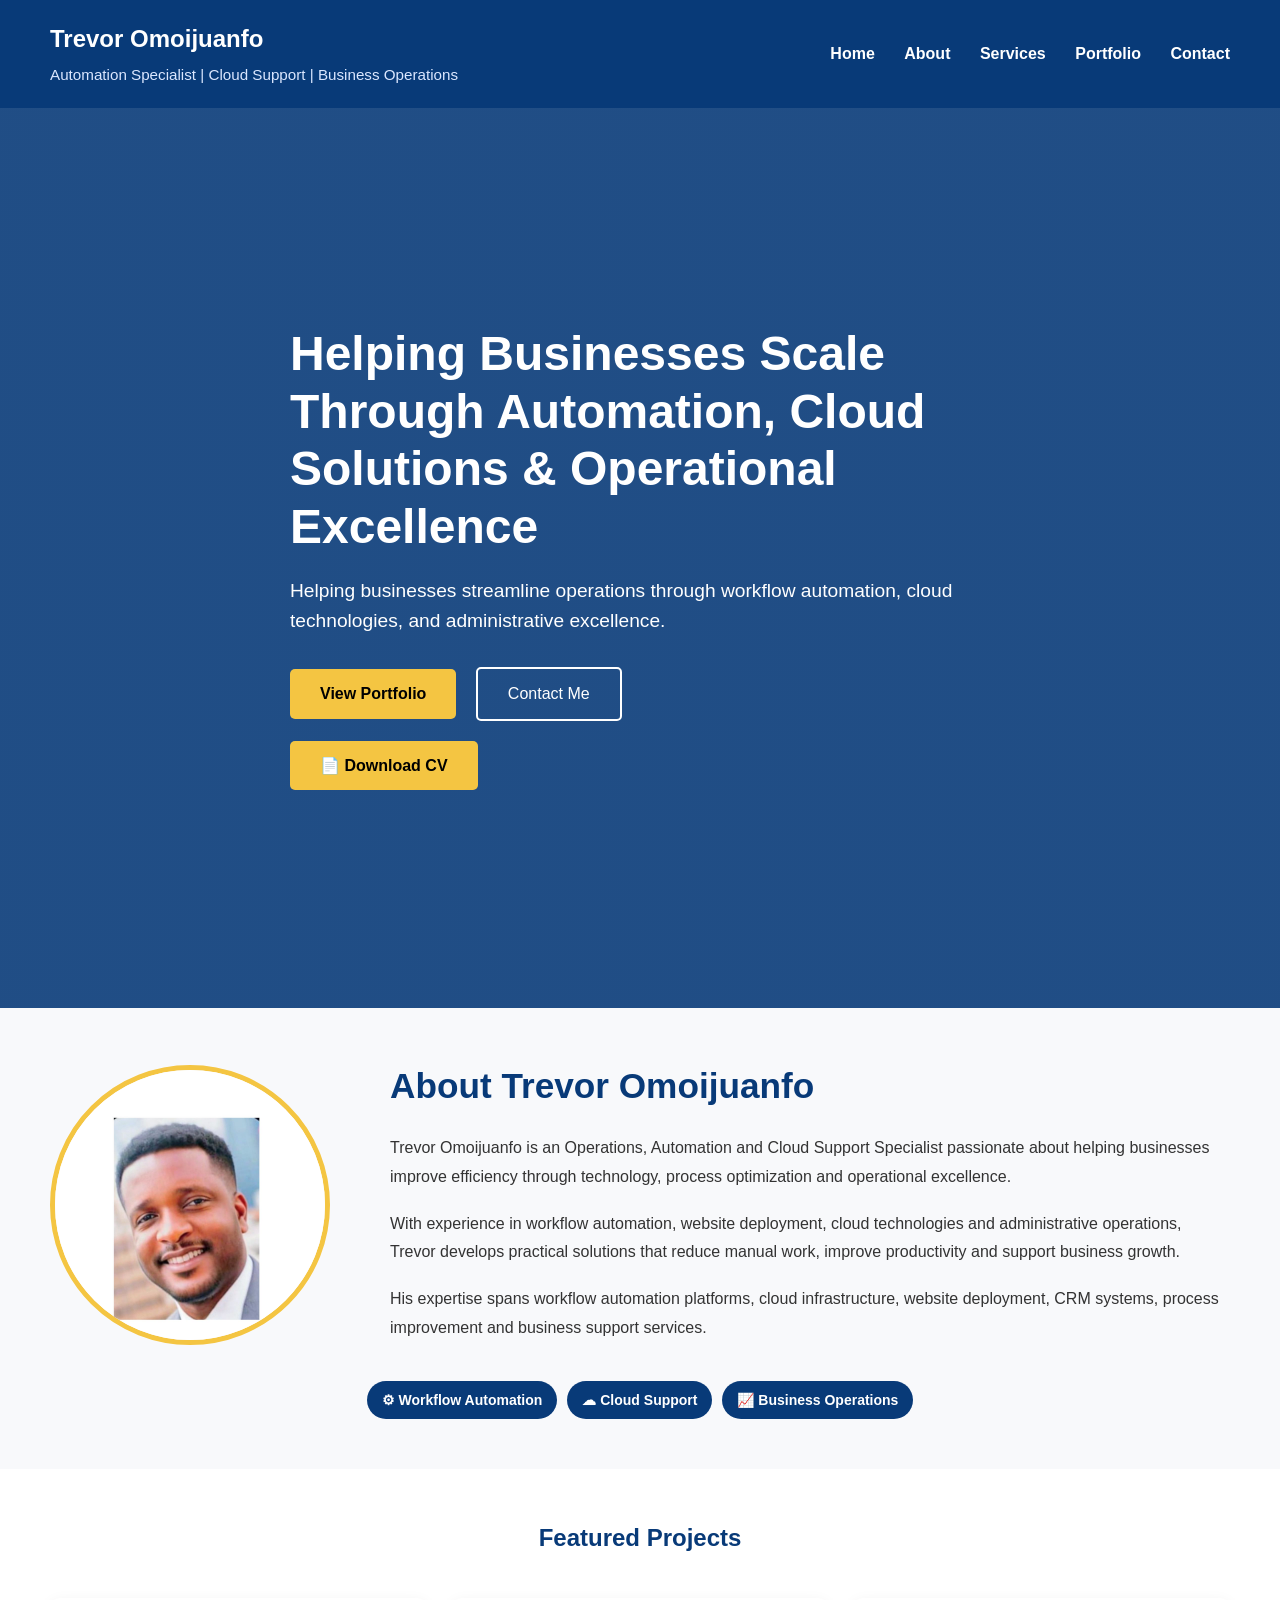
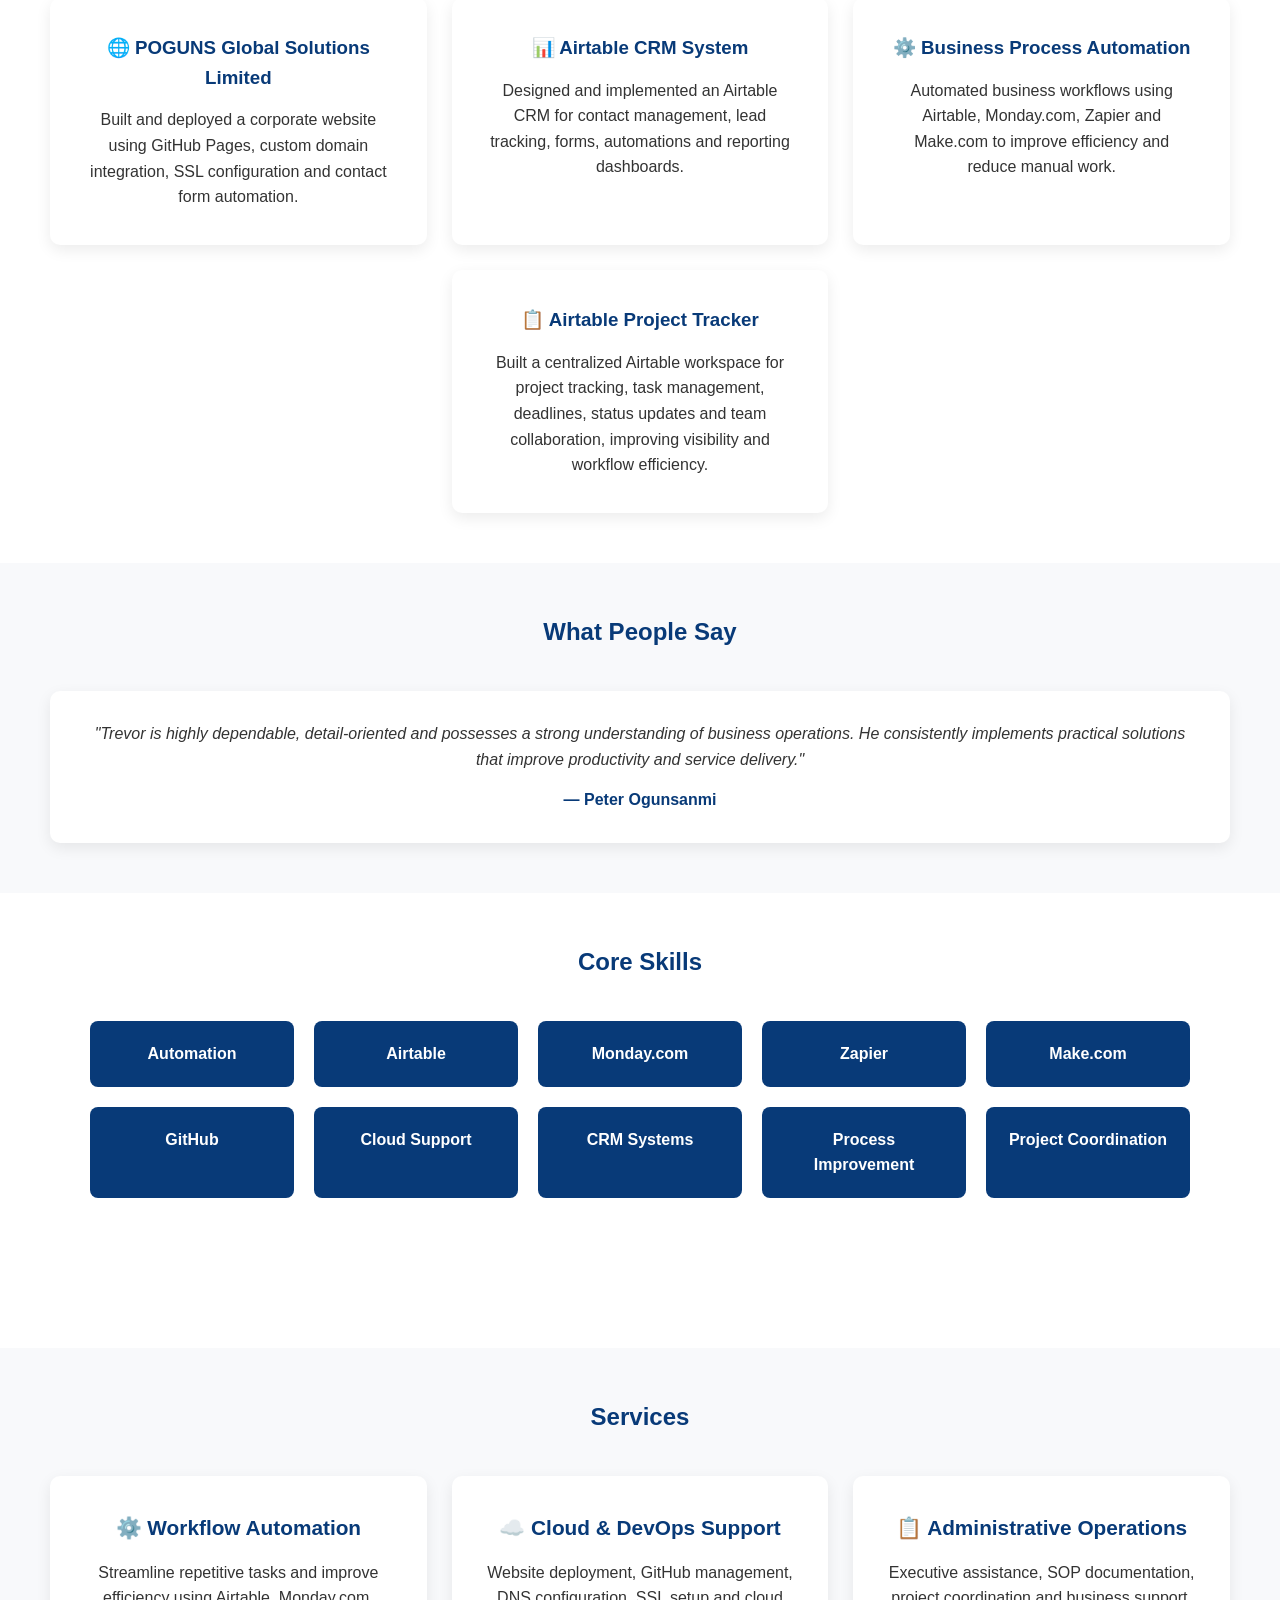
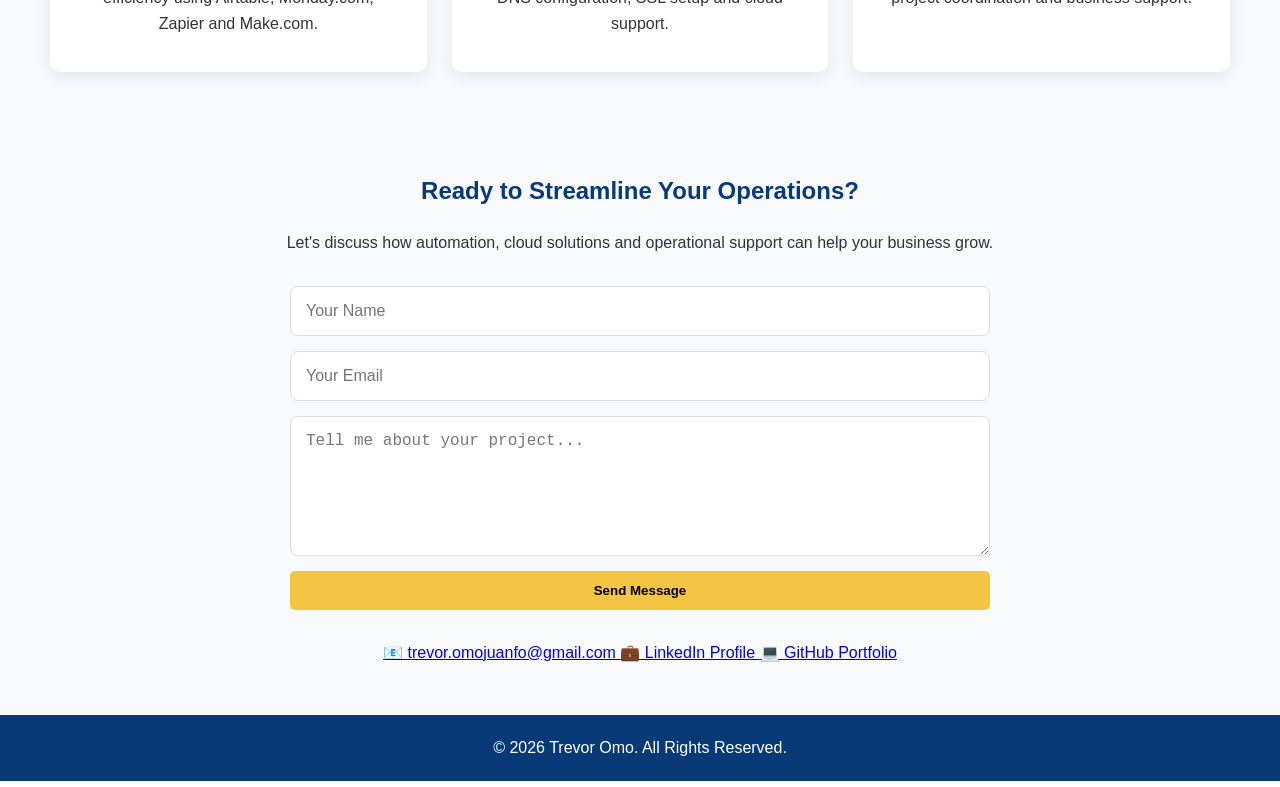
==== index.html @ e49c2072 "Initial portfolio website" ====
<!DOCTYPE html>
<html lang="en">

<head>

    <meta charset="UTF-8">
    <meta name="viewport" content="width=device-width, initial-scale=1.0">

    <title>Trevor Omoijuanfo | Automation, Cloud & Operations Specialist</title>

    <link rel="stylesheet" href="css/style.css">

</head>

<body>

<header>

    <div class="logo">
    <h2>Trevor Omoijuanfo</h2>

    <p class="tagline">
        Automation Specialist | Cloud Support | Business Operations
    </p>
</div>

    <nav>

        <a href="#home">Home</a>
        <a href="#about">About</a>
        <a href="#services">Services</a>
        <a href="#portfolio">Portfolio</a>
        <a href="#contact">Contact</a>

    </nav>

</header>

<section id="home" class="hero">

    <div class="hero-content">

        <h1>
    Helping Businesses Scale Through
    Automation, Cloud Solutions &
    Operational Excellence
</h1>
        <p>
            Helping businesses streamline operations through workflow automation,
            cloud technologies, and administrative excellence.
        </p>

<div class="hero-buttons">

    <a href="#portfolio" class="btn">
        View Portfolio
    </a>

    <a href="#contact" class="btn-secondary">
        Contact Me
    </a>

</div>

<div style="margin-top:20px;">

    <a href="assets/Trevor-Omo-CV.pdf"
   class="btn"
   target="_blank">
   📄 Download CV
</a>

</div>
    
</section>

<section id="about" class="about">

    <div class="about-container">

        <div class="about-image">

            <img src="images/trevor-profile.jpg"
                 alt="Trevor Omo"
                 class="profile-photo">

        </div>

        <div class="about-content">

            <h2>About Trevor Omoijuanfo</h2>

            <p>
                Trevor Omoijuanfo is an Operations, Automation and Cloud Support
                Specialist passionate about helping businesses improve
                efficiency through technology, process optimization and
                operational excellence.
            </p>

            <p>
                With experience in workflow automation, website deployment,
                cloud technologies and administrative operations, Trevor
                develops practical solutions that reduce manual work,
                improve productivity and support business growth.
            </p>

            <p>
                His expertise spans workflow automation platforms,
                cloud infrastructure, website deployment, CRM systems,
                process improvement and business support services.
            </p>

        </div>

    </div>

    <div class="about-stats">

    <span>⚙ Workflow Automation</span>

    <span>☁ Cloud Support</span>

    <span>📈 Business Operations</span>

</div>
</section>

    <section id="portfolio" class="portfolio">

    <h2>Featured Projects</h2>

    <div class="portfolio-grid">

        <div class="portfolio-card">

            <h3>🌐 POGUNS Global Solutions Limited</h3>

            <p>
                Built and deployed a corporate website using
                GitHub Pages, custom domain integration,
                SSL configuration and contact form automation.
            </p>

        </div>

        <div class="portfolio-card">

            <h3>📊 Airtable CRM System</h3>

            <p>
                Designed and implemented an Airtable CRM for
                contact management, lead tracking, forms,
                automations and reporting dashboards.
            </p>

        </div>

        <div class="portfolio-card">

            <h3>⚙️ Business Process Automation</h3>

            <p>
                Automated business workflows using Airtable,
                Monday.com, Zapier and Make.com to improve
                efficiency and reduce manual work.
            </p>

        </div>

        <div class="portfolio-card">

    <h3>📋 Airtable Project Tracker</h3>

    <p>
        Built a centralized Airtable workspace for project
        tracking, task management, deadlines, status updates
        and team collaboration, improving visibility and
        workflow efficiency.
    </p>

    </div>

    </div>

</section>

<section class="testimonials">

    <h2>What People Say</h2>

    <div class="testimonials-grid">

        <div class="testimonial-card">

    <p>
        "Trevor is highly dependable, detail-oriented and possesses
        a strong understanding of business operations. He consistently
        implements practical solutions that improve productivity and
        service delivery."
    </p>

    <h4>
        — Peter Ogunsanmi
    </h4>

</div>
      
    </div>

</section>

<section class="skills">

    <h2>Core Skills</h2>

    <div class="skills-grid">

        <div class="skill-card">Automation</div>
        <div class="skill-card">Airtable</div>
        <div class="skill-card">Monday.com</div>
        <div class="skill-card">Zapier</div>
        <div class="skill-card">Make.com</div>
        <div class="skill-card">GitHub</div>
        <div class="skill-card">Cloud Support</div>
        <div class="skill-card">CRM Systems</div>
        <div class="skill-card">Process Improvement</div>
        <div class="skill-card">Project Coordination</div>

    </div>

</section>

<section id="portfolio" class="portfolio">

</section>

<section id="services" class="services">

    <h2>Services</h2>

    <div class="services-grid">

        <div class="service-card">

            <h3>⚙️ Workflow Automation</h3>
            <p>
                Streamline repetitive tasks and improve efficiency
                using Airtable, Monday.com, Zapier and Make.com.
            </p>

        </div>

        <div class="service-card">

           <h3>☁️ Cloud & DevOps Support</h3>

            <p>
                Website deployment, GitHub management,
                DNS configuration, SSL setup and cloud support.
            </p>

        </div>

        <div class="service-card">

           <h3>📋 Administrative Operations</h3>

            <p>
                Executive assistance, SOP documentation,
                project coordination and business support.
            </p>

        </div>

    </div>

</section>
<section id="contact" class="contact">

    <h2>Ready to Streamline Your Operations?</h2>

    <p>
       Let's discuss how automation, cloud solutions and operational support can help your business grow.
    </p>

    <form
        action="https://formspree.io/f/YOUR_FORM_ID"
        method="POST"
        class="contact-form">

        <input
            type="text"
            name="name"
            placeholder="Your Name"
            required>

        <input
            type="email"
            name="email"
            placeholder="Your Email"
            required>

        <textarea
            name="message"
            rows="6"
            placeholder="Tell me about your project..."
            required></textarea>

        <button type="submit" class="btn">
            Send Message
        </button>

    </form>
<div class="contact-details">

    <a href="mailto:trevor.omojuanfo@gmail.com">
📧 trevor.omojuanfo@gmail.com
</a>

    <a href="https://www.linkedin.com/in/trevoromojuanfo" target="_blank">
💼 LinkedIn Profile
</a>

    <a href="https://github.com/McTblast" target="_blank">
💻 GitHub Portfolio
</a>

</div>
</section>

<footer>

    <p>
        © 2026 Trevor Omo. All Rights Reserved.
    </p>

</footer>

</body>

</html>
---- css/style.css ----
*{
    margin:0;
    padding:0;
    box-sizing:border-box;
}

body{
    font-family:Arial, sans-serif;
    line-height:1.6;
    color:#333;
}

/* HEADER */

header{
    display:flex;
    justify-content:space-between;
    align-items:center;
    padding:20px 50px;
    background:#083A78;
    position:sticky;
    top:0;
    z-index:1000;
}

.logo h2{
    color:white;
}

nav a{
    color:white;
    text-decoration:none;
    margin-left:25px;
    font-weight:600;
}

nav a:hover{
    color:#F4C542;
}

/* HERO */

.hero{
    min-height:100vh;

    background:
    linear-gradient(
    rgba(8,58,120,0.90),
    rgba(8,58,120,0.90)
    ),
    url('../images/hero.jpg');

    background-size:cover;
    background-position:center;

    display:flex;
    align-items:center;
}

.hero-content{
    max-width:700px;
    margin:auto;
}

.hero h1{
    color:#fff;
    font-size:3rem;
    line-height:1.2;
    margin-bottom:20px;
}

.hero p{
    color:white;
    font-size:1.2rem;
    margin-bottom:30px;
}

/* BUTTONS */

.btn{
    display:inline-block;
    background:#F4C542;
    color:#000;
    text-decoration:none;
    padding:12px 30px;
    border-radius:5px;
    font-weight:bold;
}

.btn:hover{
    opacity:0.9;
}

.btn-secondary{
    display:inline-block;
    padding:12px 30px;
    border:2px solid white;
    color:white;
    text-decoration:none;
    border-radius:5px;
    margin-left:15px;
}

.hero-buttons{
    margin-top:30px;
}

/* GENERAL */

section{
    padding:50px 50px;
}

/* ABOUT */

.about{
    background:#f8f9fb;
}

.about-container{
    max-width:1200px;
    margin:auto;
    display:flex;
    align-items:center;
    gap:60px;
}

.profile-photo{
    width:280px;
    height:280px;
    object-fit:cover;
    border-radius:50%;
    border:5px solid #F4C542;
}

.about-content{
    flex:1;
}

.about-content h2{
    color:#083A78;
    font-size:2.2rem;
    margin-bottom:20px;
}

.about-content p{
    margin-bottom:18px;
    line-height:1.8;
}

.about-stats{
    display:flex;
    flex-wrap:wrap;
    gap:10px;
    margin-top:20px;
    justify-content:center;
}

.about-stats span{
    background:#083A78;
    color:white;
    padding:8px 15px;
    border-radius:25px;
    font-size:14px;
    font-weight:600;
}

/* SKILLS */

.skills{
    text-align:center;
}

.skills h2{
    color:#083A78;
    margin-bottom:40px;
}

.skills-grid{
    display:grid;
    grid-template-columns:repeat(auto-fit,minmax(180px,1fr));
    gap:20px;
    max-width:1100px;
    margin:auto;
}

.skill-card{
    background:#083A78;
    color:white;
    padding:20px;
    border-radius:8px;
    font-weight:bold;
}

/* SERVICES */

.services{
    background:#f8f9fb;
    text-align:center;
}

.services h2{
    color:#083A78;
    margin-bottom:40px;
}

.services-grid{
    display:grid;
    grid-template-columns:repeat(auto-fit,minmax(300px,1fr));
    gap:25px;
    max-width:1200px;
    margin:auto;
}

.service-card{
    background:white;
    padding:35px;
    border-radius:10px;
    box-shadow:0 5px 15px rgba(0,0,0,0.08);
    transition:0.3s;
}

.service-card:hover{
    transform:translateY(-5px);
}

.service-card h3{
    color:#083A78;
    margin-bottom:15px;
    font-size:1.3rem;
}

.service-icon{
    font-size:3rem;
    margin-bottom:15px;
}

/* PORTFOLIO */

.portfolio{
    text-align:center;
}

.portfolio h2{
    color:#083A78;
    margin-bottom:40px;
}

.portfolio-grid{
    display:grid;
    grid-template-columns:repeat(3, 1fr);
    gap:25px;
    max-width:1200px;
    margin:auto;
}

.portfolio-card:last-child{
    grid-column:2;
}

.portfolio-card{
    background:white;
    padding:35px;
    border-radius:10px;
    box-shadow:0 5px 15px rgba(0,0,0,0.08);
    transition:0.3s;
}

.portfolio-card:hover{
    transform:translateY(-5px);
}

.portfolio-card h3{
    color:#083A78;
    margin-bottom:15px;
}

/* FOOTER */

footer{
    background:#083A78;
    color:white;
    text-align:center;
    padding:20px;
}
.tagline{
    color:#dbe7ff;
    font-size:0.95rem;
    margin-top:5px;
}
.contact{
    text-align:center;
    background:#f8f9fb;
}

.contact h2{
    color:#083A78;
    margin-bottom:20px;
}

.contact p{
    max-width:800px;
    margin:0 auto 30px;
}

.contact-form{
    max-width:700px;
    margin:auto;
    display:flex;
    flex-direction:column;
    gap:15px;
}

.contact-form input,
.contact-form textarea{
    padding:15px;
    border:1px solid #ddd;
    border-radius:8px;
    font-size:16px;
}

.contact-form button{
    border:none;
    cursor:pointer;
}
.contact-details{
    margin-top:30px;
}

.contact-details p{
    margin:8px 0;
}
.testimonials{
    background:#f8f9fb;
    text-align:center;
}

.testimonials h2{
    color:#083A78;
    margin-bottom:40px;
}

.testimonials-grid{
    display:grid;
    grid-template-columns:repeat(auto-fit,minmax(350px,1fr));
    gap:25px;
    max-width:1200px;
    margin:auto;
}

.testimonial-card{
    background:white;
    padding:30px;
    border-radius:10px;
    box-shadow:0 5px 15px rgba(0,0,0,0.08);
}

.testimonial-card p{
    font-style:italic;
    margin-bottom:15px;
}

.testimonial-card h4{
    color:#083A78;
}
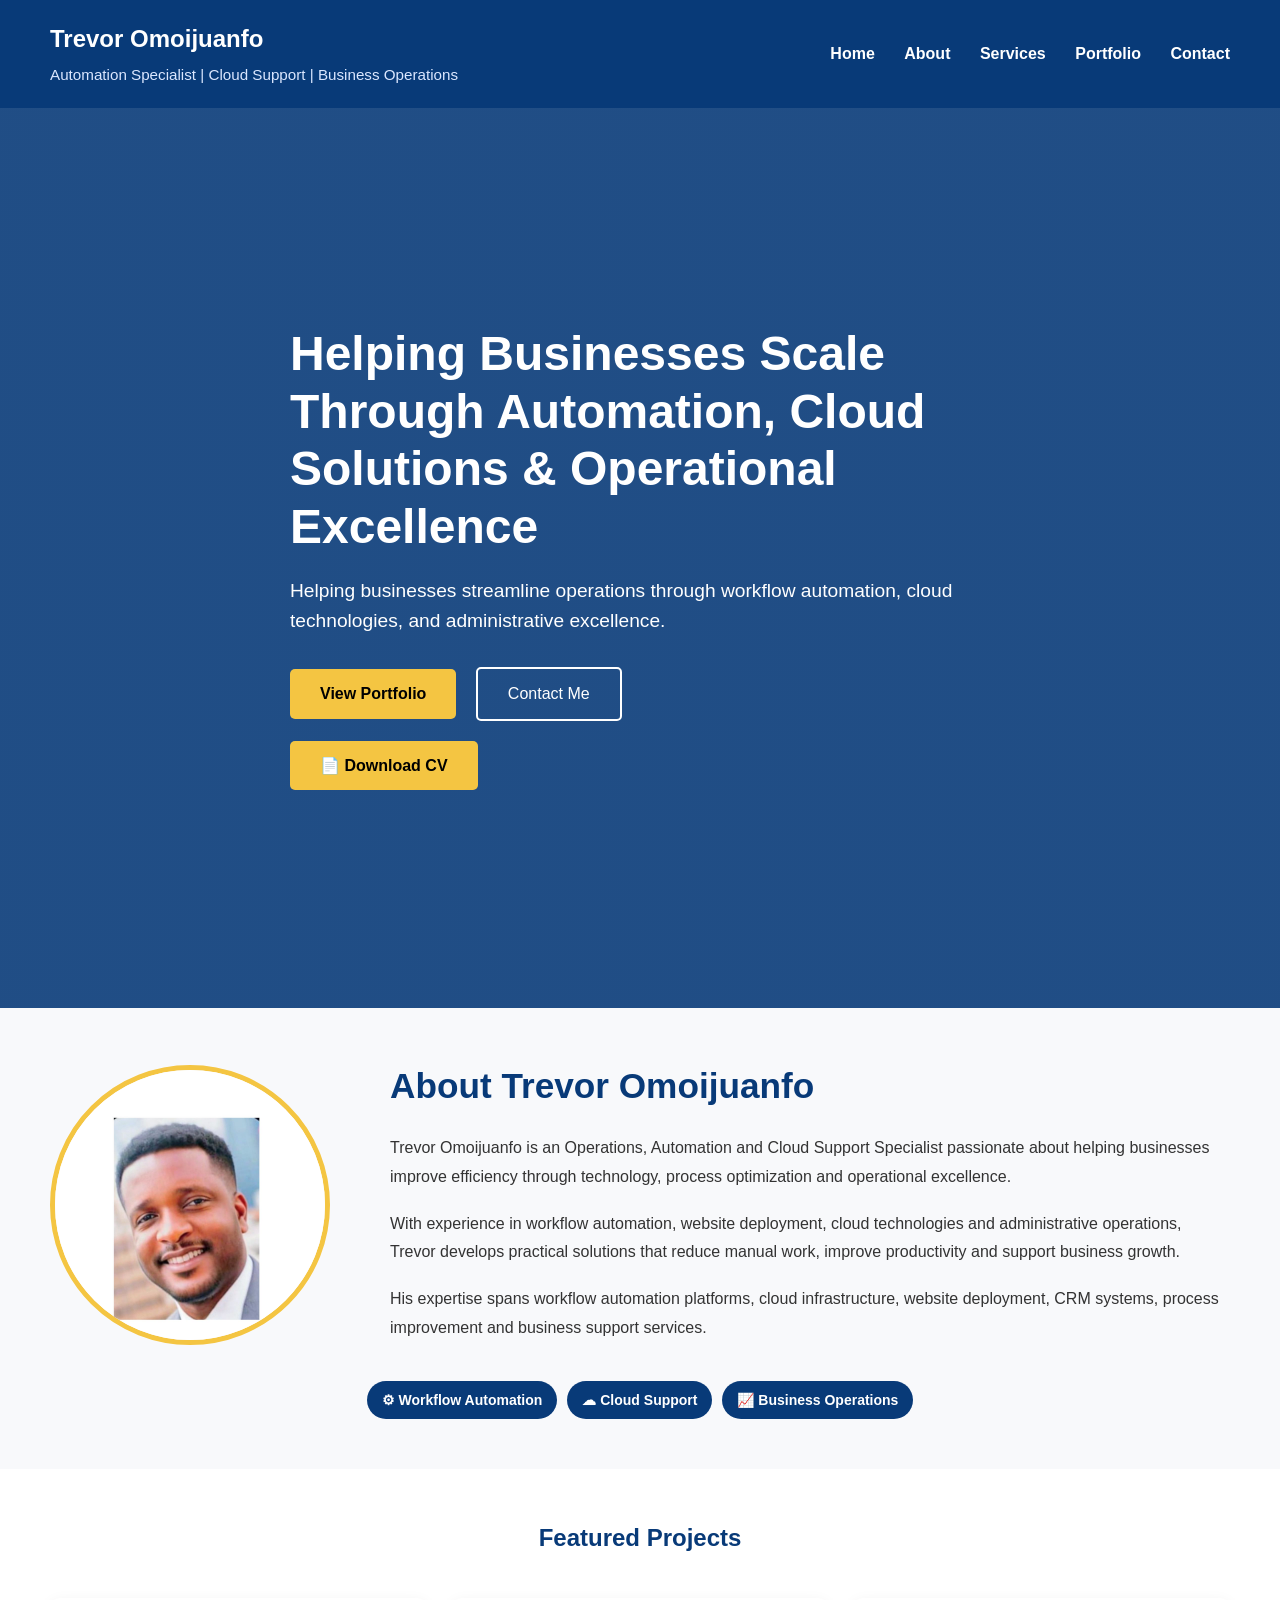
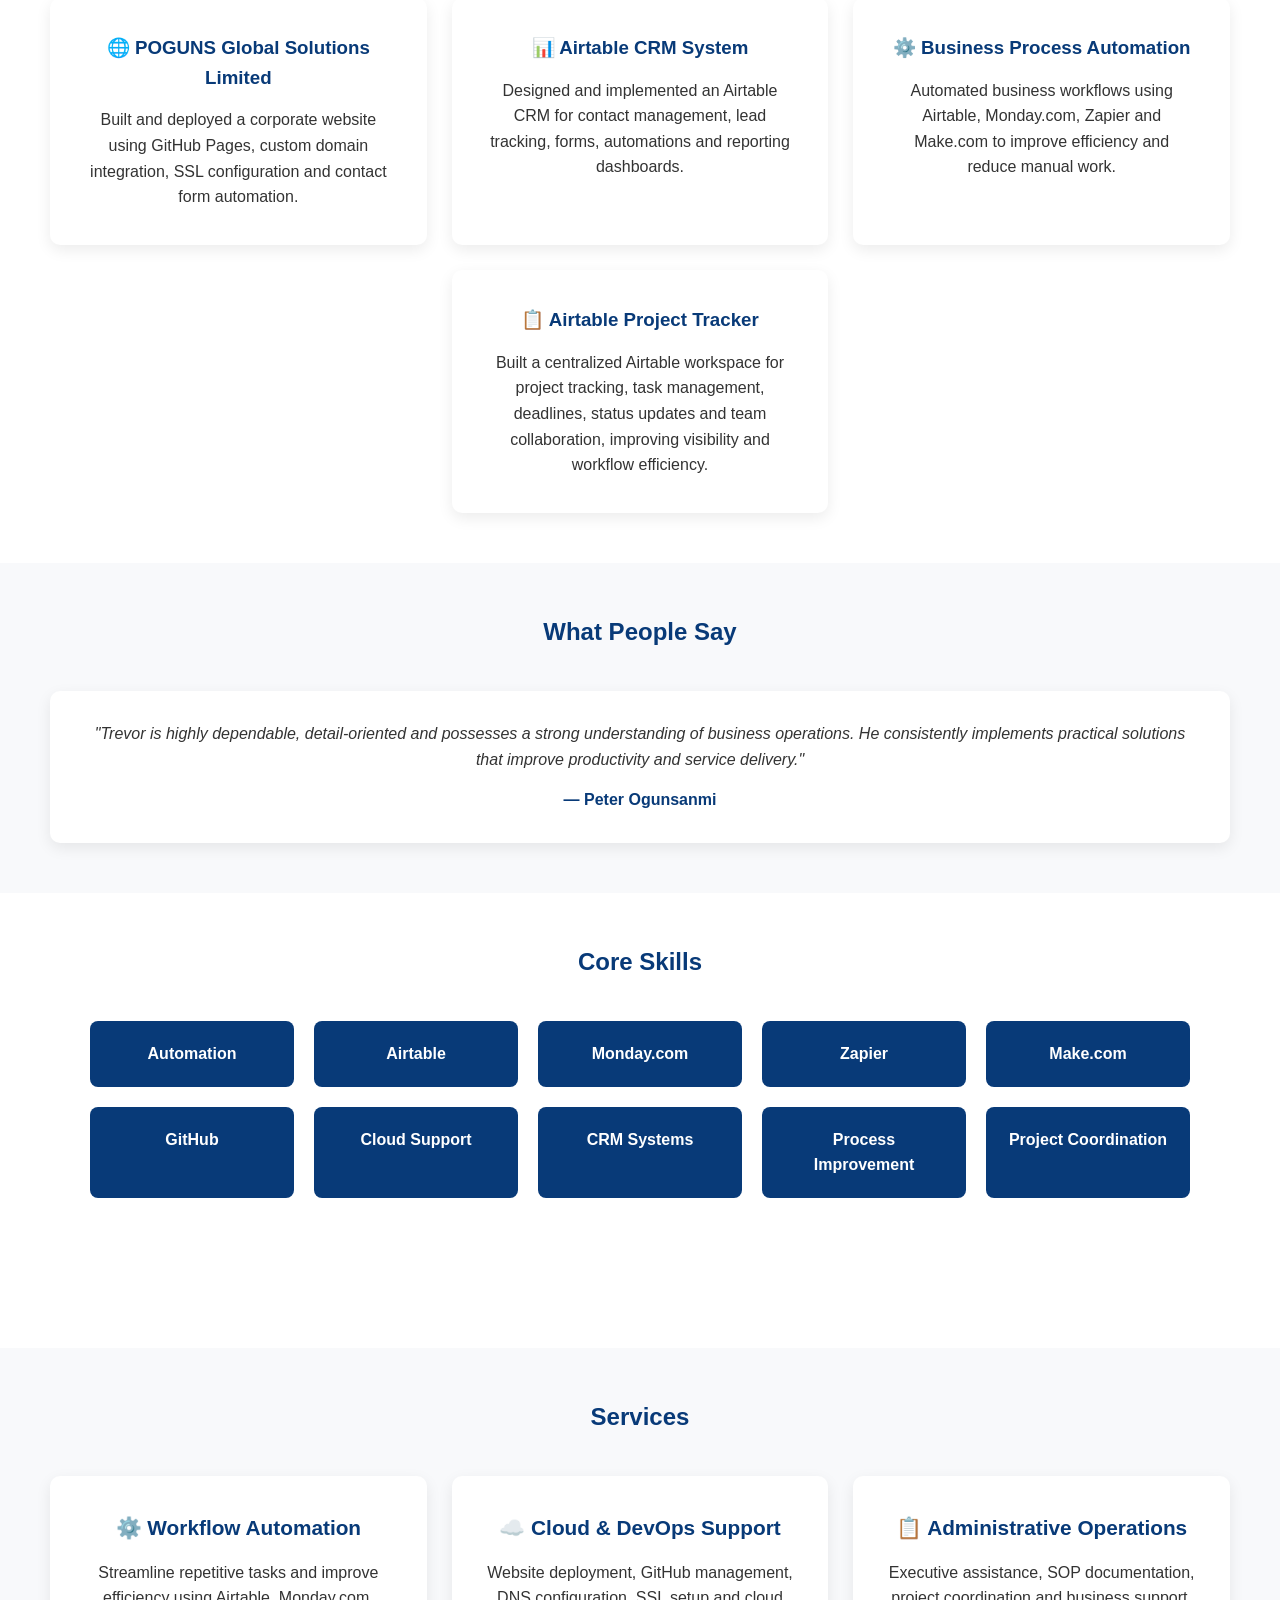
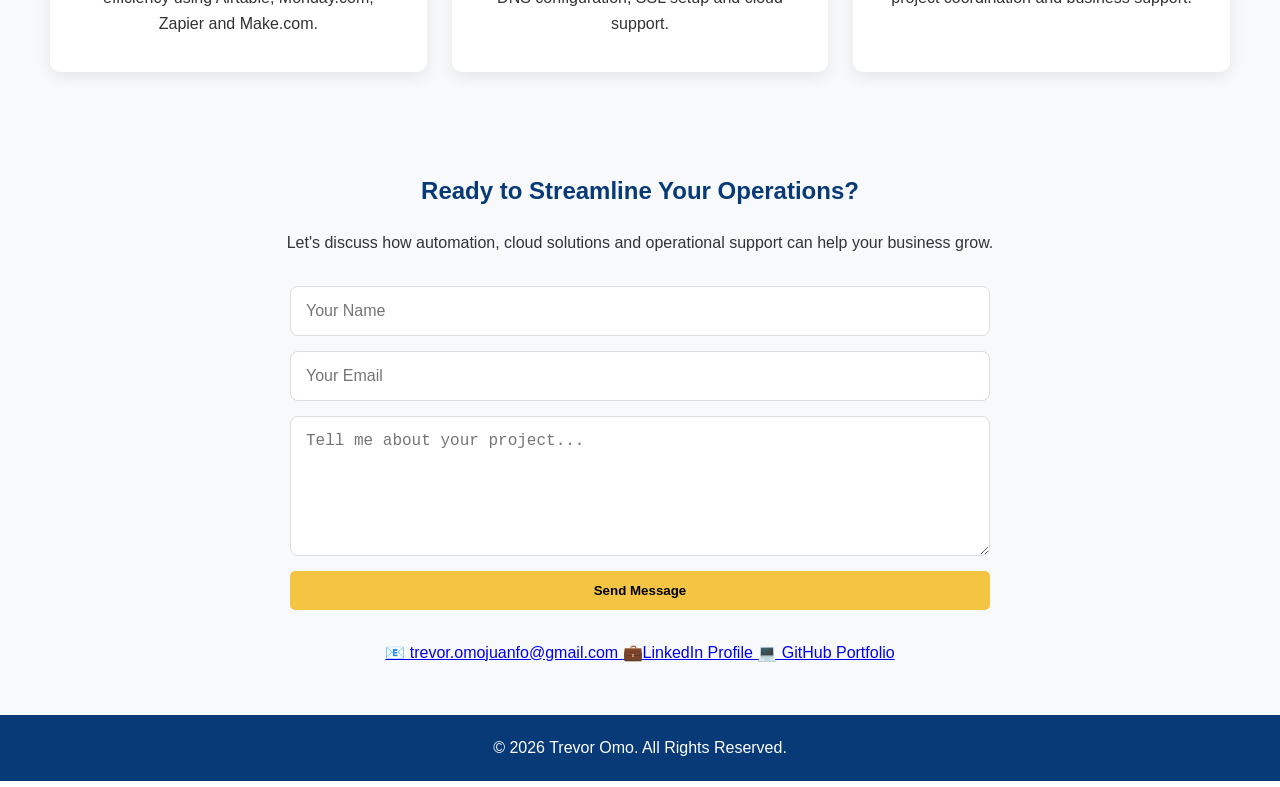
==== commit b198f13f: "Updated LinkedIn profile link" ====
--- a/index.html
+++ b/index.html
@@ -284,11 +284,14 @@
     </p>
 
     <form
-        action="https://formspree.io/f/YOUR_FORM_ID"
-        method="POST"
-        class="contact-form">
-
-        <input
+    action="https://formspree.io/f/mykqzqeo"
+    method="POST"
+    class="contact-form">
+
+    <input
+        type="hidden"
+        name="_next"
+        value="https://mctblast.github.io/trevor-omo-portfolio/thank-you.html">        <input
             type="text"
             name="name"
             placeholder="Your Name"
@@ -317,8 +320,9 @@
 📧 trevor.omojuanfo@gmail.com
 </a>
 
-    <a href="https://www.linkedin.com/in/trevoromojuanfo" target="_blank">
-💼 LinkedIn Profile
+    <a href="https://www.linkedin.com/in/trevoromoijuanfo/?skipRedirect=true" target="_blank">
+    💼LinkedIn Profile
+
 </a>
 
     <a href="https://github.com/McTblast" target="_blank">
--- a/css/style.css
+++ b/css/style.css
@@ -362,4 +362,28 @@
 
 .testimonial-card h4{
     color:#083A78;
+}
+.thank-you{
+    min-height:100vh;
+    display:flex;
+    justify-content:center;
+    align-items:center;
+    text-align:center;
+    background:#f8f9fb;
+    padding:20px;
+}
+
+.thank-you-content{
+    max-width:700px;
+}
+
+.thank-you h1{
+    color:#083A78;
+    font-size:3rem;
+    margin-bottom:20px;
+}
+
+.thank-you p{
+    margin-bottom:15px;
+    font-size:1.1rem;
 }
